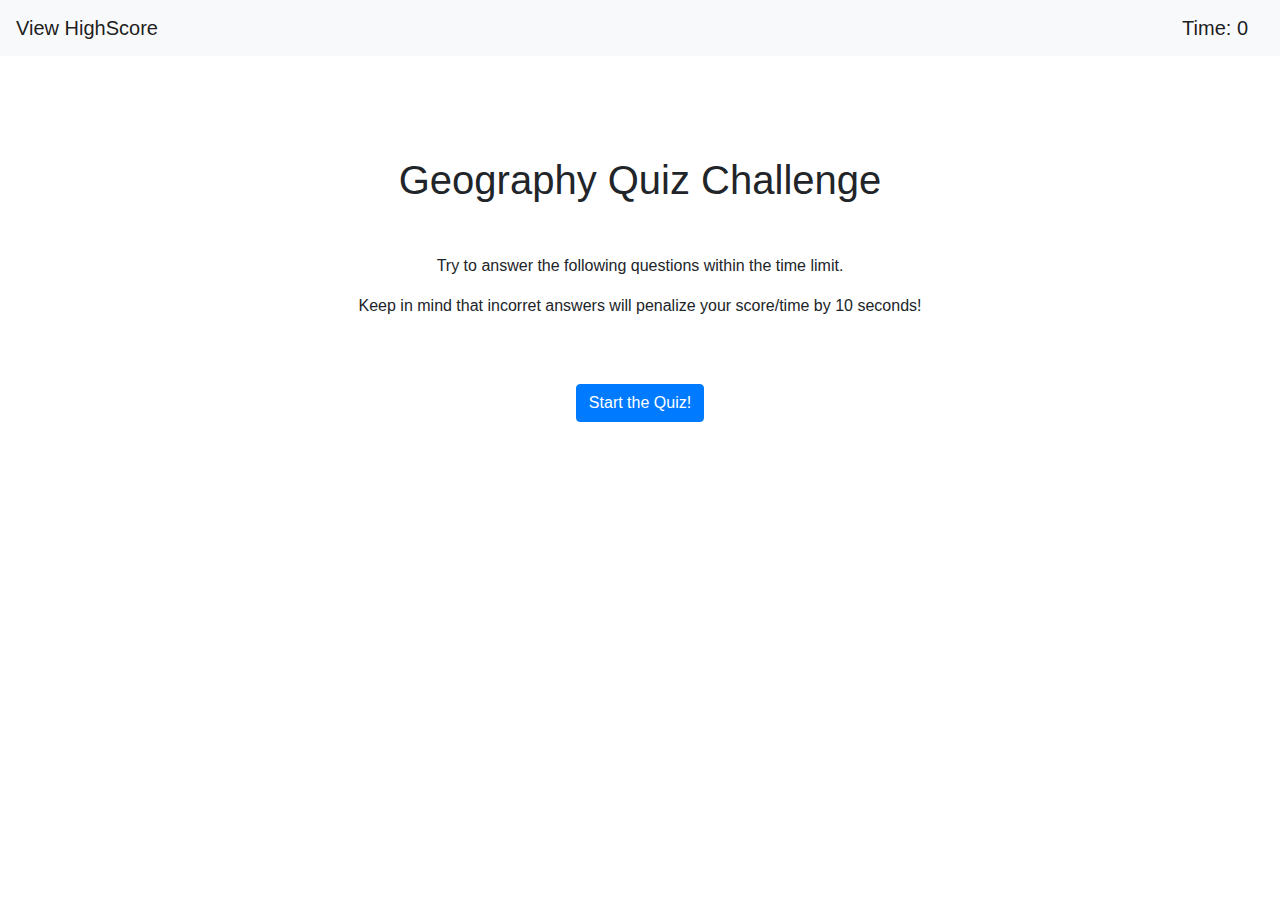
==== index.html @ 3c2e1f3e "first-step" ====
<!DOCTYPE html>
<html lang="en">
<head>
    <meta charset="UTF-8">
    <meta name="viewport" content="width=device-width, initial-scale=1.0">
    <link rel="stylesheet" href="https://stackpath.bootstrapcdn.com/bootstrap/4.5.2/css/bootstrap.min.css" integrity="sha384-JcKb8q3iqJ61gNV9KGb8thSsNjpSL0n8PARn9HuZOnIxN0hoP+VmmDGMN5t9UJ0Z" crossorigin="anonymous">
    <link rel="stylesheet" href="style.css">
    <title>Document</title>
</head>
<body>
<!-- Header -->

<nav class="navbar navbar-light bg-light">
    <div class="navbar-brand">View HighScore</div>
    <div class="navbar-brand">Time: <span class="timeScore">0</span></div>
</nav>

<!-- content -->

<div class="container">
    <div class="row">
        <div class="introPage col-md-12">
            <h1>Geography Quiz Challenge</h1>
            <p>Try to answer the following questions within the time limit.</p>
            <p>Keep in mind that incorret answers will penalize your score/time by 10 seconds!</p>
            <button type="button" class="startQuizButton btn btn-primary">Start the Quiz!</button>
        </div>    
    </div>



    </div>






</div>






    
    <script src="https://code.jquery.com/jquery-3.5.1.slim.min.js" integrity="sha384-DfXdz2htPH0lsSSs5nCTpuj/zy4C+OGpamoFVy38MVBnE+IbbVYUew+OrCXaRkfj" crossorigin="anonymous"></script>
    <script src="https://cdn.jsdelivr.net/npm/popper.js@1.16.1/dist/umd/popper.min.js" integrity="sha384-9/reFTGAW83EW2RDu2S0VKaIzap3H66lZH81PoYlFhbGU+6BZp6G7niu735Sk7lN" crossorigin="anonymous"></script>
    <script src="https://stackpath.bootstrapcdn.com/bootstrap/4.5.2/js/bootstrap.min.js" integrity="sha384-B4gt1jrGC7Jh4AgTPSdUtOBvfO8shuf57BaghqFfPlYxofvL8/KUEfYiJOMMV+rV" crossorigin="anonymous"></script>
    <script src="script.js"></script>
</body>
</html>
---- style.css ----
body {
    margin: 0;
    padding: 0;
}

.container {
    margin:auto;
}

h1 {
    margin-top:100px;
    margin-bottom: 50px;
}

.introPage {
    text-align:center
}

.startQuizButton {
    margin-top:50px;
}
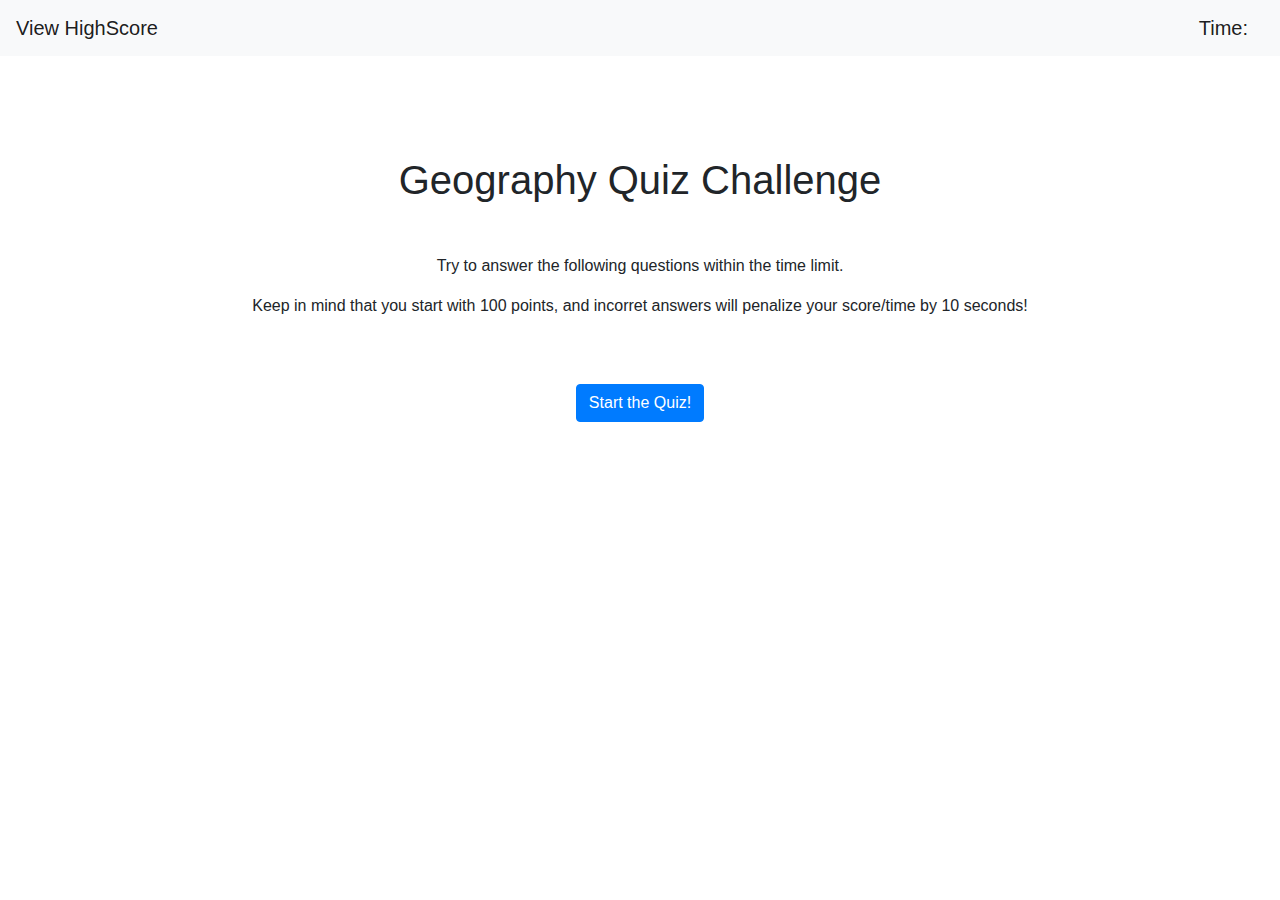
==== commit fb266c7e: "first few steps" ====
--- a/index.html
+++ b/index.html
@@ -12,22 +12,26 @@
 
 <nav class="navbar navbar-light bg-light">
     <div class="navbar-brand">View HighScore</div>
-    <div class="navbar-brand">Time: <span class="timeScore">0</span></div>
+    <div class="navbar-brand">Time: <span id="timeScore"></span></div>
 </nav>
 
 <!-- content -->
 
 <div class="container">
+
+    <!-- intro page / dissappears once Start button is clicked-->
     <div class="row">
-        <div class="introPage col-md-12">
+        <div id="intro" class="introPage col-md-12">
             <h1>Geography Quiz Challenge</h1>
             <p>Try to answer the following questions within the time limit.</p>
-            <p>Keep in mind that incorret answers will penalize your score/time by 10 seconds!</p>
-            <button type="button" class="startQuizButton btn btn-primary">Start the Quiz!</button>
+            <p>Keep in mind that you start with 100 points, and incorret answers will penalize your score/time by 10 seconds!</p>
+            <button type="button" id="start" class="startQuizButton btn btn-primary">Start the Quiz!</button>
         </div>    
     </div>
 
-
+    <!-- quiz section-->
+    <div id="quiz">
+        
 
     </div>
 
--- a/style.css
+++ b/style.css
@@ -18,4 +18,8 @@
 
 .startQuizButton {
     margin-top:50px;
+}
+
+#quiz {
+    display:none;
 }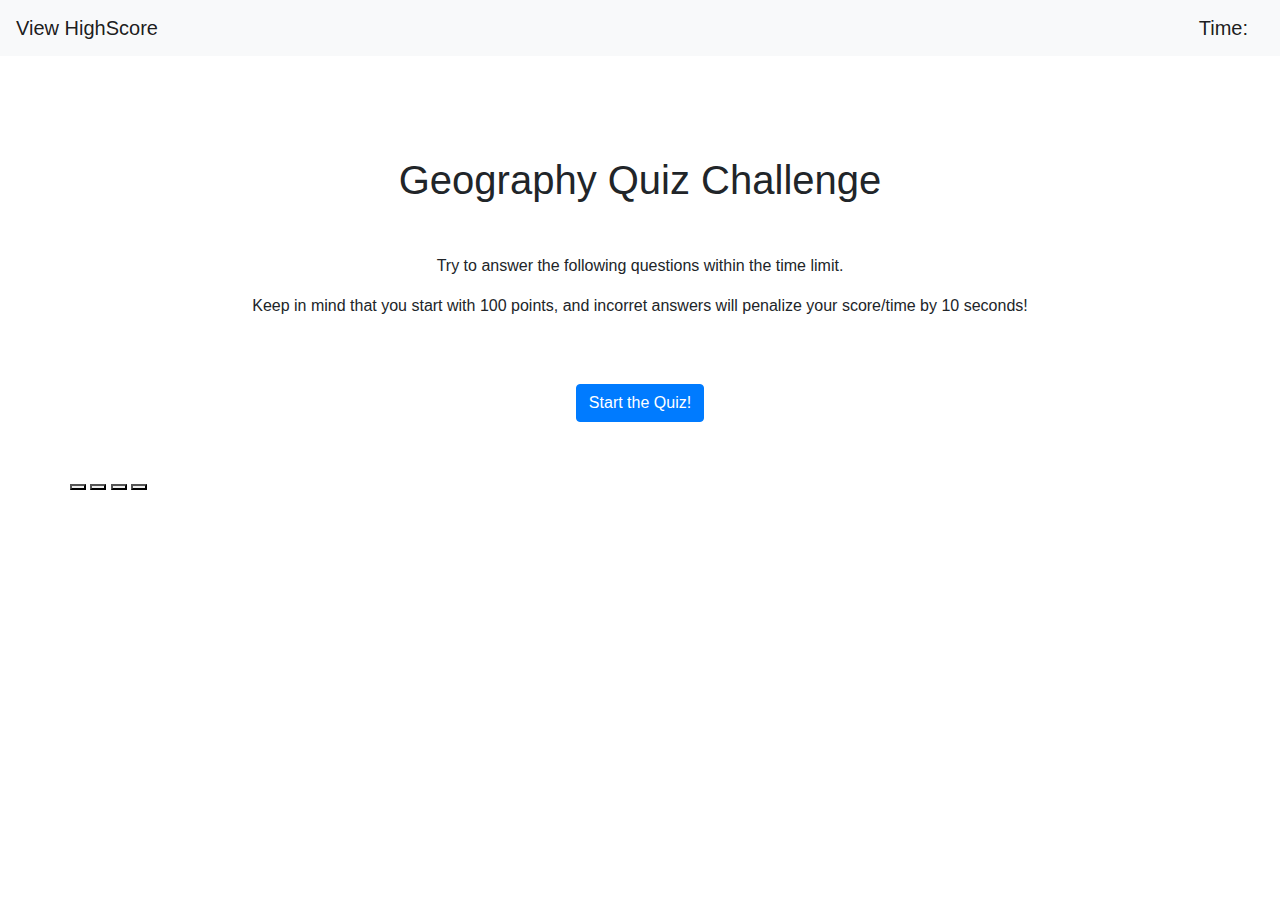
==== commit 9f4bd5b8: "basic quiz structure done" ====
--- a/index.html
+++ b/index.html
@@ -18,7 +18,6 @@
 <!-- content -->
 
 <div class="container">
-
     <!-- intro page / dissappears once Start button is clicked-->
     <div class="row">
         <div id="intro" class="introPage col-md-12">
@@ -27,27 +26,21 @@
             <p>Keep in mind that you start with 100 points, and incorret answers will penalize your score/time by 10 seconds!</p>
             <button type="button" id="start" class="startQuizButton btn btn-primary">Start the Quiz!</button>
         </div>    
+    <!-- quiz section-->
+        <div id="quiz-container">
+                <h2 id="quizQuestion"></h2>
+                <div id="choices">
+                    <button id="choiceA" onclick="check('A')"></button>
+                    <button id="choiceB" onclick="check('B')"></button>
+                    <button id="choiceC" onclick="check('C')"></button>
+                    <button id="choiceD" onclick="check('D')"></button>
+                </div>
+            <div id ="results"></div> 
+        </div>
     </div>
-
-    <!-- quiz section-->
-    <div id="quiz">
-        
-
-    </div>
-
-
-
-
-
+</div>
 
 </div>
-
-
-
-
-
-
-    
     <script src="https://code.jquery.com/jquery-3.5.1.slim.min.js" integrity="sha384-DfXdz2htPH0lsSSs5nCTpuj/zy4C+OGpamoFVy38MVBnE+IbbVYUew+OrCXaRkfj" crossorigin="anonymous"></script>
     <script src="https://cdn.jsdelivr.net/npm/popper.js@1.16.1/dist/umd/popper.min.js" integrity="sha384-9/reFTGAW83EW2RDu2S0VKaIzap3H66lZH81PoYlFhbGU+6BZp6G7niu735Sk7lN" crossorigin="anonymous"></script>
     <script src="https://stackpath.bootstrapcdn.com/bootstrap/4.5.2/js/bootstrap.min.js" integrity="sha384-B4gt1jrGC7Jh4AgTPSdUtOBvfO8shuf57BaghqFfPlYxofvL8/KUEfYiJOMMV+rV" crossorigin="anonymous"></script>
--- a/style.css
+++ b/style.css
@@ -20,6 +20,21 @@
     margin-top:50px;
 }
 
-#quiz {
-    display:none;
+
+.slide{
+    width: 100%;
+    z-index: 1;
+    opacity: 0;
+}
+
+.active-slide {
+    opacity: 1;
+    z-index: 2;
+  }
+
+
+#quiz-container {
+    position: relative;
+    height: 200px;
+    margin-top: 40px;
 }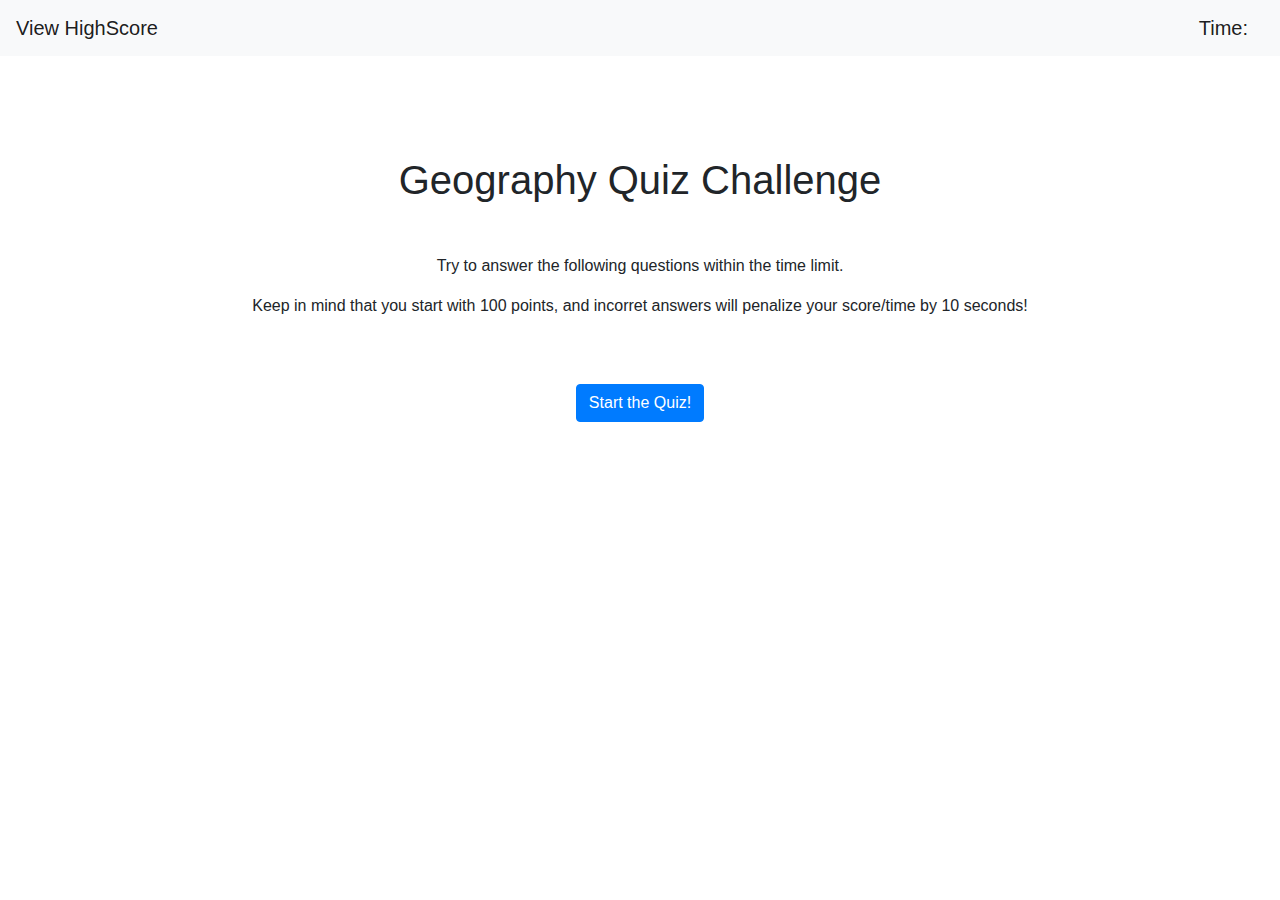
==== commit a86c7485: "highscore not yet" ====
--- a/index.html
+++ b/index.html
@@ -12,7 +12,7 @@
 
 <nav class="navbar navbar-light bg-light">
     <div class="navbar-brand">View HighScore</div>
-    <div class="navbar-brand">Time: <span id="timeScore"></span></div>
+    <div id="timeScore" class="navbar-brand">Time: <span id="timeScore"></span></div>
 </nav>
 
 <!-- content -->
@@ -35,8 +35,30 @@
                     <button id="choiceC" onclick="check('C')"></button>
                     <button id="choiceD" onclick="check('D')"></button>
                 </div>
-            <div id ="results"></div> 
         </div>
+        <div id="scoreDisplay">
+            <div id="scoreDisplayText">
+                <h2>All Done!</h2>
+                <p>Your final score is <span id="finalScore"></span>.</p>
+            </div>
+            <div id="emailSubmit">
+                <form>
+                    <label name="name">Enter Initials: </label>
+                    <input type="text" name="name" id="userName" value="">
+                    <button type="submit" id="submitButton" class="btn btn-info">Submit Your Score</button>
+                </form>
+            </div>
+        </div>
+        <div id="highScore">
+                <h2>Highscores</h2>
+                <ol>
+                <li class="highscorelist"></li>
+                </ol>
+                <button type="button" id="goBackButton" class="btn btn-primary">Go Back</button>
+                <button type="button" id="clearHighScoreButton" class="btn btn-secondary">Clear Highscores</button>
+        </div>
+
+        
     </div>
 </div>
 
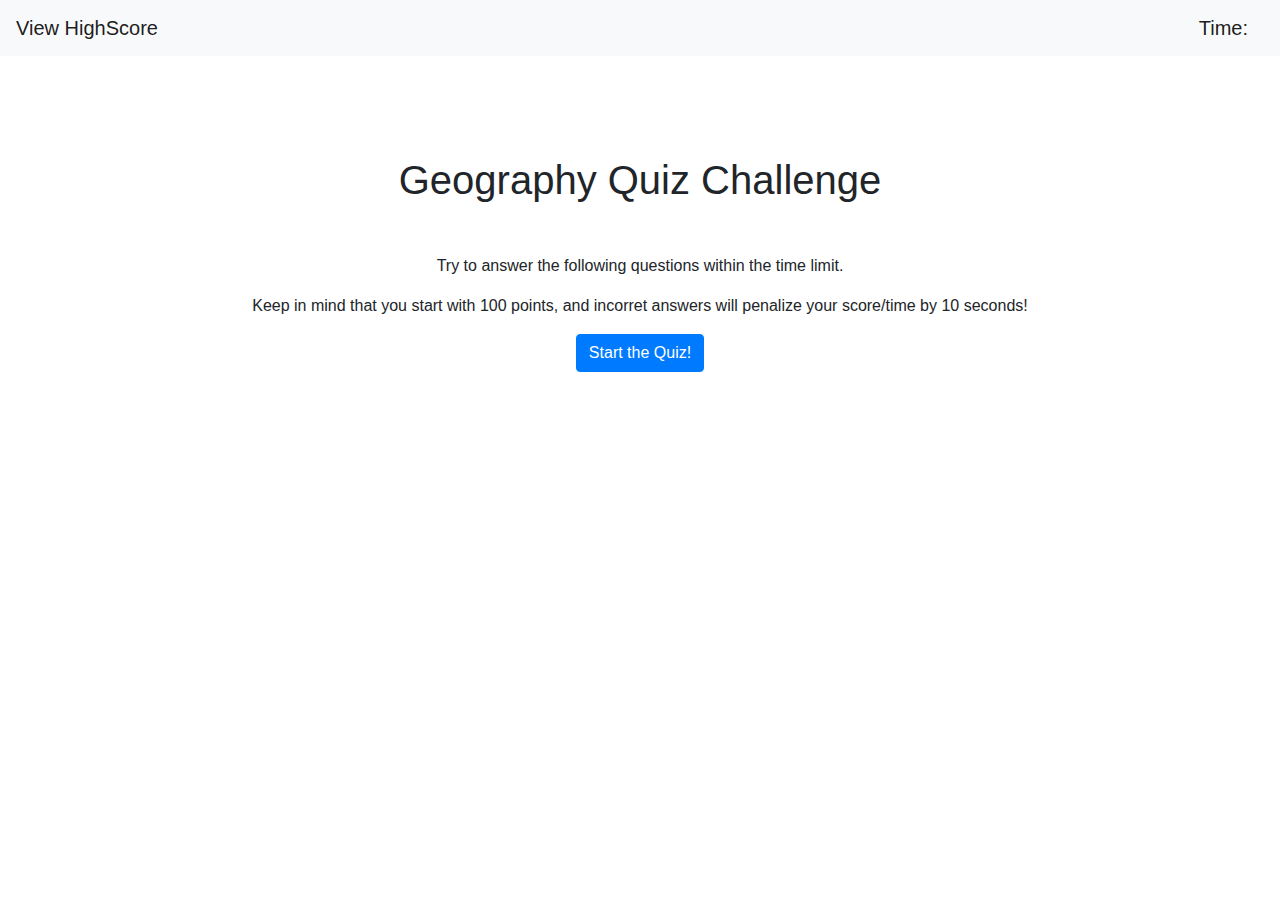
==== commit 0848fbc7: "not complete yet" ====
--- a/index.html
+++ b/index.html
@@ -5,14 +5,14 @@
     <meta name="viewport" content="width=device-width, initial-scale=1.0">
     <link rel="stylesheet" href="https://stackpath.bootstrapcdn.com/bootstrap/4.5.2/css/bootstrap.min.css" integrity="sha384-JcKb8q3iqJ61gNV9KGb8thSsNjpSL0n8PARn9HuZOnIxN0hoP+VmmDGMN5t9UJ0Z" crossorigin="anonymous">
     <link rel="stylesheet" href="style.css">
-    <title>Document</title>
+    <title>Geography Quiz App</title>
 </head>
 <body>
 <!-- Header -->
 
 <nav class="navbar navbar-light bg-light">
-    <div class="navbar-brand">View HighScore</div>
-    <div id="timeScore" class="navbar-brand">Time: <span id="timeScore"></span></div>
+    <a href="highscore.html"><div class="navbar-brand">View HighScore</div></a>
+    <div class="navbar-brand">Time: <span id="timeScore"></span></div>
 </nav>
 
 <!-- content -->
@@ -20,11 +20,12 @@
 <div class="container">
     <!-- intro page / dissappears once Start button is clicked-->
     <div class="row">
-        <div id="intro" class="introPage col-md-12">
+        <div class="introPage col-md-12 intro">
             <h1>Geography Quiz Challenge</h1>
             <p>Try to answer the following questions within the time limit.</p>
             <p>Keep in mind that you start with 100 points, and incorret answers will penalize your score/time by 10 seconds!</p>
-            <button type="button" id="start" class="startQuizButton btn btn-primary">Start the Quiz!</button>
+            <button type="button" id="start" class="btn btn-primary">Start the Quiz!</button>
+
         </div>    
     <!-- quiz section-->
         <div id="quiz-container">
@@ -36,33 +37,26 @@
                     <button id="choiceD" onclick="check('D')"></button>
                 </div>
         </div>
+    <!-- score display section-->
         <div id="scoreDisplay">
             <div id="scoreDisplayText">
                 <h2>All Done!</h2>
                 <p>Your final score is <span id="finalScore"></span>.</p>
             </div>
+
             <div id="emailSubmit">
-                <form>
-                    <label name="name">Enter Initials: </label>
-                    <input type="text" name="name" id="userName" value="">
-                    <button type="submit" id="submitButton" class="btn btn-info">Submit Your Score</button>
+                <form method="POST">
+                    <label>Enter Initials: </label>
+                    <input type="text" name="name" id="userNameInput" placeholder = "enter your initials here"/>
+                    <a href="highscore.html"><button type="submit" id="submitButton" class="btn btn-info">Submit Your Score</button></a> 
+                    <!-- LINK ABOVE DOESNT WORK-->
                 </form>
             </div>
         </div>
-        <div id="highScore">
-                <h2>Highscores</h2>
-                <ol>
-                <li class="highscorelist"></li>
-                </ol>
-                <button type="button" id="goBackButton" class="btn btn-primary">Go Back</button>
-                <button type="button" id="clearHighScoreButton" class="btn btn-secondary">Clear Highscores</button>
-        </div>
 
-        
     </div>
 </div>
 
-</div>
     <script src="https://code.jquery.com/jquery-3.5.1.slim.min.js" integrity="sha384-DfXdz2htPH0lsSSs5nCTpuj/zy4C+OGpamoFVy38MVBnE+IbbVYUew+OrCXaRkfj" crossorigin="anonymous"></script>
     <script src="https://cdn.jsdelivr.net/npm/popper.js@1.16.1/dist/umd/popper.min.js" integrity="sha384-9/reFTGAW83EW2RDu2S0VKaIzap3H66lZH81PoYlFhbGU+6BZp6G7niu735Sk7lN" crossorigin="anonymous"></script>
     <script src="https://stackpath.bootstrapcdn.com/bootstrap/4.5.2/js/bootstrap.min.js" integrity="sha384-B4gt1jrGC7Jh4AgTPSdUtOBvfO8shuf57BaghqFfPlYxofvL8/KUEfYiJOMMV+rV" crossorigin="anonymous"></script>
--- a/style.css
+++ b/style.css
@@ -34,7 +34,20 @@
 
 
 #quiz-container {
+    display:none;
     position: relative;
     height: 200px;
     margin-top: 40px;
+}
+
+a {
+    text-decoration:none;
+}
+
+#scoreDisplay {
+    display:none;
+}
+
+#submitButton{
+    color:white;
 }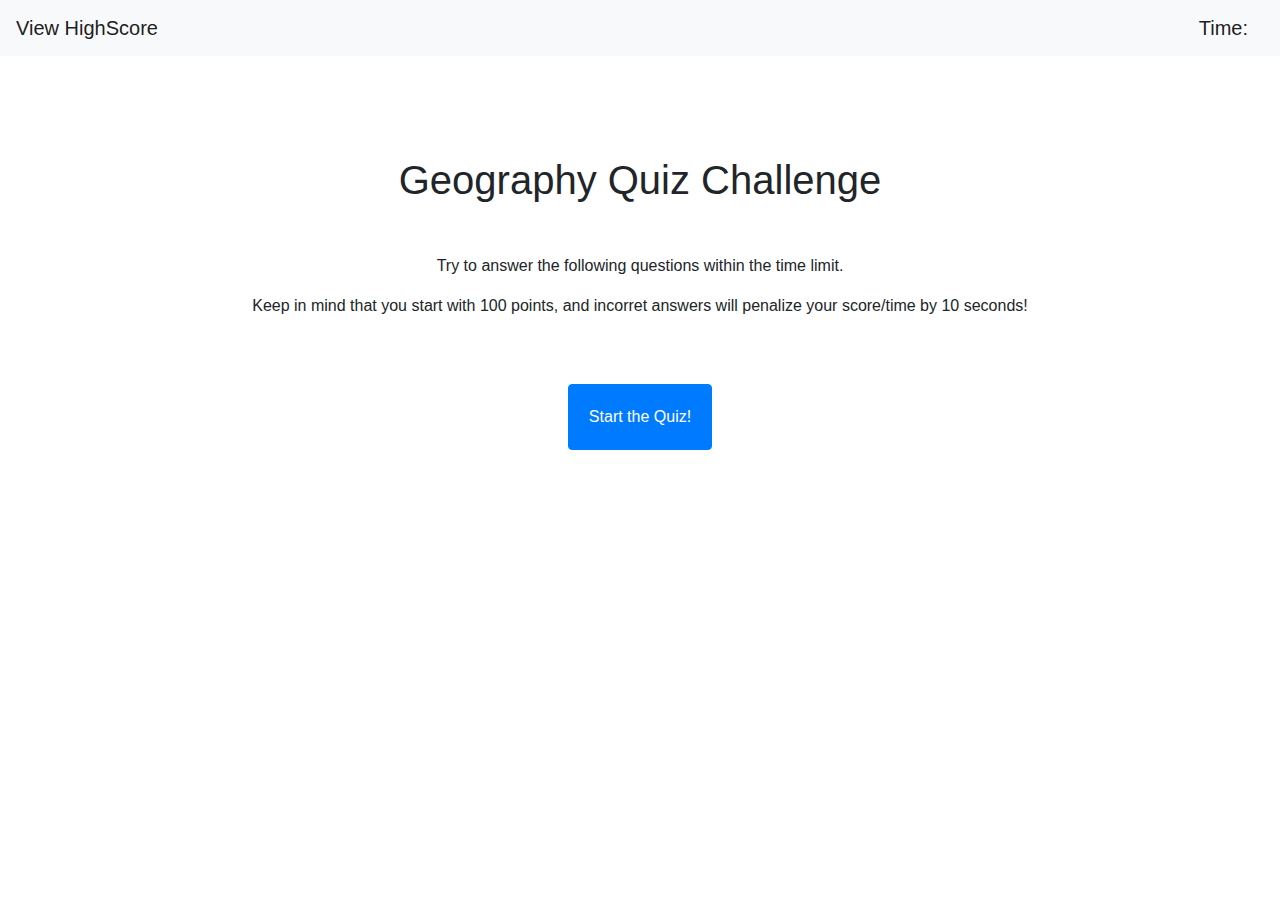
==== commit 9921deaf: "semantic HTML" ====
--- a/index.html
+++ b/index.html
@@ -9,53 +9,53 @@
 </head>
 <body>
 <!-- Header -->
-
+<header>
 <nav class="navbar navbar-light bg-light">
     <a href="highscore.html"><div class="navbar-brand">View HighScore</div></a>
     <div class="navbar-brand">Time: <span id="timeScore"></span></div>
 </nav>
+</header>
 
 <!-- content -->
 
-<div class="container">
+<main class="container">
     <!-- intro page / dissappears once Start button is clicked-->
     <div class="row">
-        <div class="introPage col-md-12 intro">
+        <section class="introPage col-md-12 intro">
             <h1>Geography Quiz Challenge</h1>
             <p>Try to answer the following questions within the time limit.</p>
             <p>Keep in mind that you start with 100 points, and incorret answers will penalize your score/time by 10 seconds!</p>
             <button type="button" id="start" class="btn btn-primary">Start the Quiz!</button>
 
-        </div>    
+        </section>    
     <!-- quiz section-->
-        <div id="quiz-container">
+        <section id="quiz-container">
                 <h2 id="quizQuestion"></h2>
-                <div id="choices">
-                    <button id="choiceA" onclick="check('A')"></button>
-                    <button id="choiceB" onclick="check('B')"></button>
-                    <button id="choiceC" onclick="check('C')"></button>
-                    <button id="choiceD" onclick="check('D')"></button>
-                </div>
-        </div>
+                <article id="choices">
+                    <button class="btn btn-outline-dark answerButton" id="choiceA" onclick="check('A')"></button>
+                    <button class="btn btn-outline-dark answerButton" id="choiceB" onclick="check('B')"></button>
+                    <button class="btn btn-outline-dark answerButton" id="choiceC" onclick="check('C')"></button>
+                    <button class="btn btn-outline-dark answerButton" id="choiceD" onclick="check('D')"></button>
+                </article>
+        </section>
     <!-- score display section-->
-        <div id="scoreDisplay">
-            <div id="scoreDisplayText">
+        <section id="scoreDisplay">
+            <article id="scoreDisplayText">
                 <h2>All Done!</h2>
                 <p>Your final score is <span id="finalScore"></span>.</p>
-            </div>
+            </article>
 
-            <div id="emailSubmit">
-                <form method="POST">
+            <article id="emailSubmit">
+                <form method="GET" action="highscore.html" id="submitForm">
                     <label>Enter Initials: </label>
                     <input type="text" name="name" id="userNameInput" placeholder = "enter your initials here"/>
-                    <a href="highscore.html"><button type="submit" id="submitButton" class="btn btn-info">Submit Your Score</button></a> 
-                    <!-- LINK ABOVE DOESNT WORK-->
+                    <button type="submit"  class="btn btn-info">Submit Your Score</button>
                 </form>
-            </div>
-        </div>
+            </article>
+        </section>
 
     </div>
-</div>
+</main>
 
     <script src="https://code.jquery.com/jquery-3.5.1.slim.min.js" integrity="sha384-DfXdz2htPH0lsSSs5nCTpuj/zy4C+OGpamoFVy38MVBnE+IbbVYUew+OrCXaRkfj" crossorigin="anonymous"></script>
     <script src="https://cdn.jsdelivr.net/npm/popper.js@1.16.1/dist/umd/popper.min.js" integrity="sha384-9/reFTGAW83EW2RDu2S0VKaIzap3H66lZH81PoYlFhbGU+6BZp6G7niu735Sk7lN" crossorigin="anonymous"></script>
--- a/style.css
+++ b/style.css
@@ -50,4 +50,13 @@
 
 #submitButton{
     color:white;
+}
+
+.answerButton {
+    margin-right:10px;
+}
+
+#start {
+    margin-top:50px;
+    padding:20px;
 }